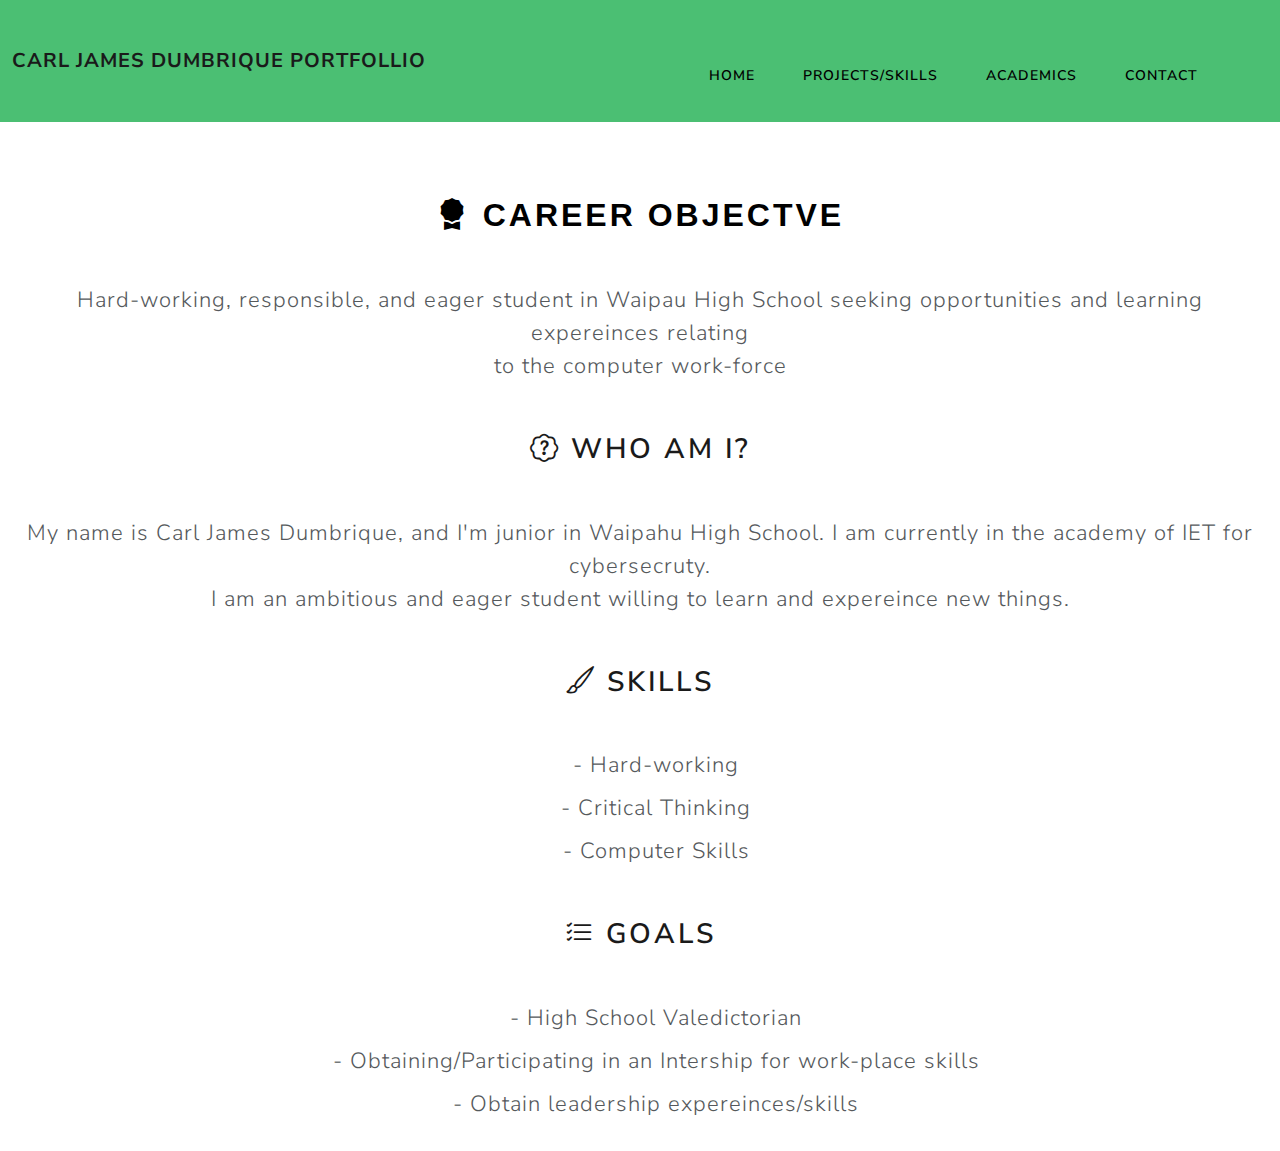
==== HTML/index.html @ a427bf1b "Update" ====
<!DOCTYPE html>
<html lang="en">
<head>
    <meta charset="UTF-8">
    <meta name="viewport" content="width=device-width, initial-scale=1.0">
    <link rel="stylesheet" type="text/css" href="../bootstrap.min.css">
            <link rel="preconnect" href="https://fonts.googleapis.com">
<link rel="preconnect" href="https://fonts.gstatic.com" crossorigin>
<link href="../bootstrap.min.css"rel="stylesheet"/>
<link rel="stylesheet" type="text/css" href="styles.css">
<link rel="stylesheet" href="https://cdn.jsdelivr.net/npm/bootstrap-icons@1.9.1/font/bootstrap-icons.css">


    <title>ElectronicPortfolio</title>
</head>
<body>

    <header>

    <nav class="navbar navbar-expand navbar-light bg-success">
        <div class="container-fluid">
            
            <a class="navbar-brand" href="#">Carl James Dumbrique Portfollio</a>
            <ul class="navbar-nav">
                <li class="nav-item">
                    <a class="nav-link" href="index.html">Home</a>
                </li>
                <li class="nav-item">
                    <a class="nav-link" href="#">Projects/Skills</a>
                </li>
                <li class="nav-item">
                    <a class="nav-link" href="experience.html">Academics</a>
                </li>
                <li class="nav-item">
                    <a class="nav-link" href="contact.html">Contact</a>
                </li>
            </ul>
        </div>
    </nav>
    </header>

    <main>
        <br>

        <h1 class="career-objective"><i class="bi bi-award-fill"></i> CAREER OBJECTVE</h1>
        <p> Hard-working, responsible, and eager student in Waipau High School 
            seeking opportunities and 
            learning expereinces relating <br>
            to the computer work-force</p>

        <h2><i class="bi bi-patch-question"></i> Who am I?</h2>
        
        <p>  My name is Carl James Dumbrique, and I'm junior in Waipahu High School. I am currently in the academy of IET for cybersecruty.<br> 
            I am an ambitious and eager student willing to 
            learn and expereince new things. 
        </p>

      

        

     

        <h2><i class="bi bi-brush"></i> Skills </h2>
        <ul>
            <div class="skills-centered">
                <p>- Hard-working</p>
                <p>- Critical Thinking</p>
                <p>- Computer Skills</p>
            </div>
          </ul>

  

        <h2><i class="bi bi-list-check"></i> Goals </h2>
        <ul>
            <div class="goals-centered">
            <p>- High School Valedictorian</p>
            <p>- Obtaining/Participating in an Intership for work-place skills</p>
            <p>- Obtain leadership expereinces/skills</p>
        </div>
          </ul>

        
    </main>
    
</body>
</html>
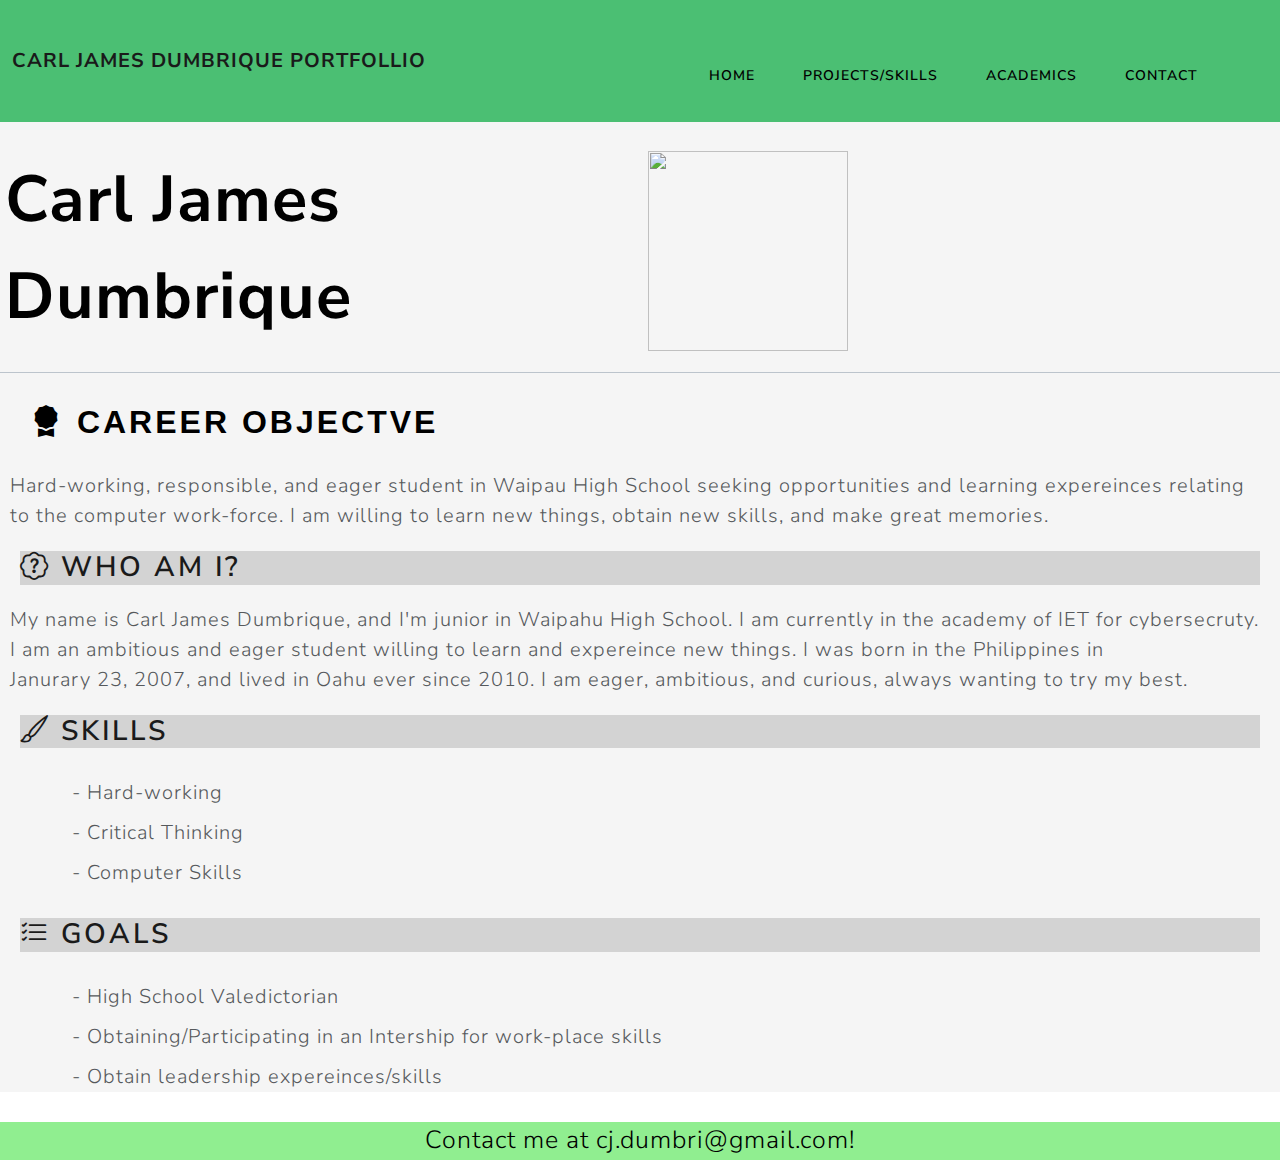
==== commit cb154226: "Update" ====
--- a/HTML/index.html
+++ b/HTML/index.html
@@ -37,23 +37,45 @@
             </ul>
         </div>
     </nav>
+
+
+
     </header>
 
     <main>
         <br>
 
+        <div class="clearfix">
+            <div class="img-container">
+             <div id="bold-name"> Carl James Dumbrique </div>  
+            </div>
+            <div class="img-container">
+                    <img  id="img-yearbook"  src="https://lh3.googleusercontent.com/pw/[base64]w854-h1400-s-no-gm?authuser=0" class="img-responsive img-rounded" />
+            </div>
+            
+        </div>
+
+        
+        
+       
+        
+        <hr>
         <h1 class="career-objective"><i class="bi bi-award-fill"></i> CAREER OBJECTVE</h1>
         <p> Hard-working, responsible, and eager student in Waipau High School 
             seeking opportunities and 
             learning expereinces relating <br>
-            to the computer work-force</p>
+            to the computer work-force. I am willing to learn
+        new things, obtain new skills, and make great memories.</p>
 
         <h2><i class="bi bi-patch-question"></i> Who am I?</h2>
         
         <p>  My name is Carl James Dumbrique, and I'm junior in Waipahu High School. I am currently in the academy of IET for cybersecruty.<br> 
             I am an ambitious and eager student willing to 
-            learn and expereince new things. 
+            learn and expereince new things. I was born in the Philippines in 
+            <br>Janurary 23, 2007,
+            and lived in Oahu ever since 2010. I am eager, ambitious, and curious, always wanting to try my best.
         </p>
+       
 
       
 
@@ -83,6 +105,12 @@
 
         
     </main>
+
+    <footer>
+        <div class="footer-text">
+            <div> Contact me at cj.dumbri@gmail.com!</div>
+        </div>
+    </footer>
     
 </body>
 </html>--- a/HTML/styles.css
+++ b/HTML/styles.css
@@ -2,7 +2,8 @@
 h1 {
     color:black;
     font-family: 'Gill Sans', 'Gill Sans MT', Calibri, 'Trebuchet MS', sans-serif;
-    text-align: center;
+    margin: 20px;
+    
     
 }
 
@@ -11,22 +12,22 @@
     background: lightgreen;
     color: black;
     font-size:28px
+    
 }
 
-p{
-    margin:50px;
-    text-align: center;
-    font-size:22px;
-}
 
  h2 {
     margin:50px;
-    text-align: center;
+    text-align: left;
+    margin: 20px;
+    background-color: lightgray;
+    
  }
 
  h4 {
    margin:20px;
-   text-align: center;
+   text-align: left;
+   margin: 20px;
  }
 
  ul {
@@ -35,8 +36,8 @@
  }
 
  .career-objective{
-    margin:50px;
-    text-align: center;
+    margin:30px;
+    text-align: left;
  }
 
  li {
@@ -45,7 +46,8 @@
 
  p {
     margin:10px;
-    text-align: center;
+    text-align: left;
+    font-size: 20px
  }
 
  .nav-link {
@@ -56,4 +58,93 @@
    font-weight: bold;
  }
 
+  .name-centered {
+   margin:50px;
+   text-align: center;
+   color: black
+  }
+
+  main {
+   background-color: whitesmoke;
+  }
+
+  h3 {
+   margin:20px;
+  }
+
+  .yearbook-photo {
+
+   display: block;
+   height: 200px;
+   width: 200px;
+   margin-left: auto;
+   margin-right: auto;
+   
+   
+
+  }
+
+  .whs-logo {
+   display: block;
+   height:300px;
+   width:300px;
+   margin-right:250px;
+  }
+
+  hr {
+   height: 1px;
+   color: #123455;
+   background-color: #123455;
+   border: none;
+  }
+
+  footer {
+   background-color:lightgreen;
+   color: black;
+  }
+
+  .footer-text{
+   font-size: 25px;
+   text-align: center;
+  }
+
+  #img-yearbook {
+   display: block;
+   height: 200px;
+   width: 200px;
+   margin-left: auto;
+   margin-right: auto;
+   float: right;
+  }
+
+  
+
+  .col-sm-2 {
+   font-size: 20px;
+  }
+
+  
+
+  .clearfix::after {
+   content: "";
+   clear: both;
+   display: table;
+
+  }
+
+  .img-container {
+   float: left;
+   width: 33.33%;
+   padding: 5px;
+ }
+
+ #bold-name {
+   font-size:65px;
+   font-weight:bold;
+   color: black;
+ }
+  
+  
+ 
+
  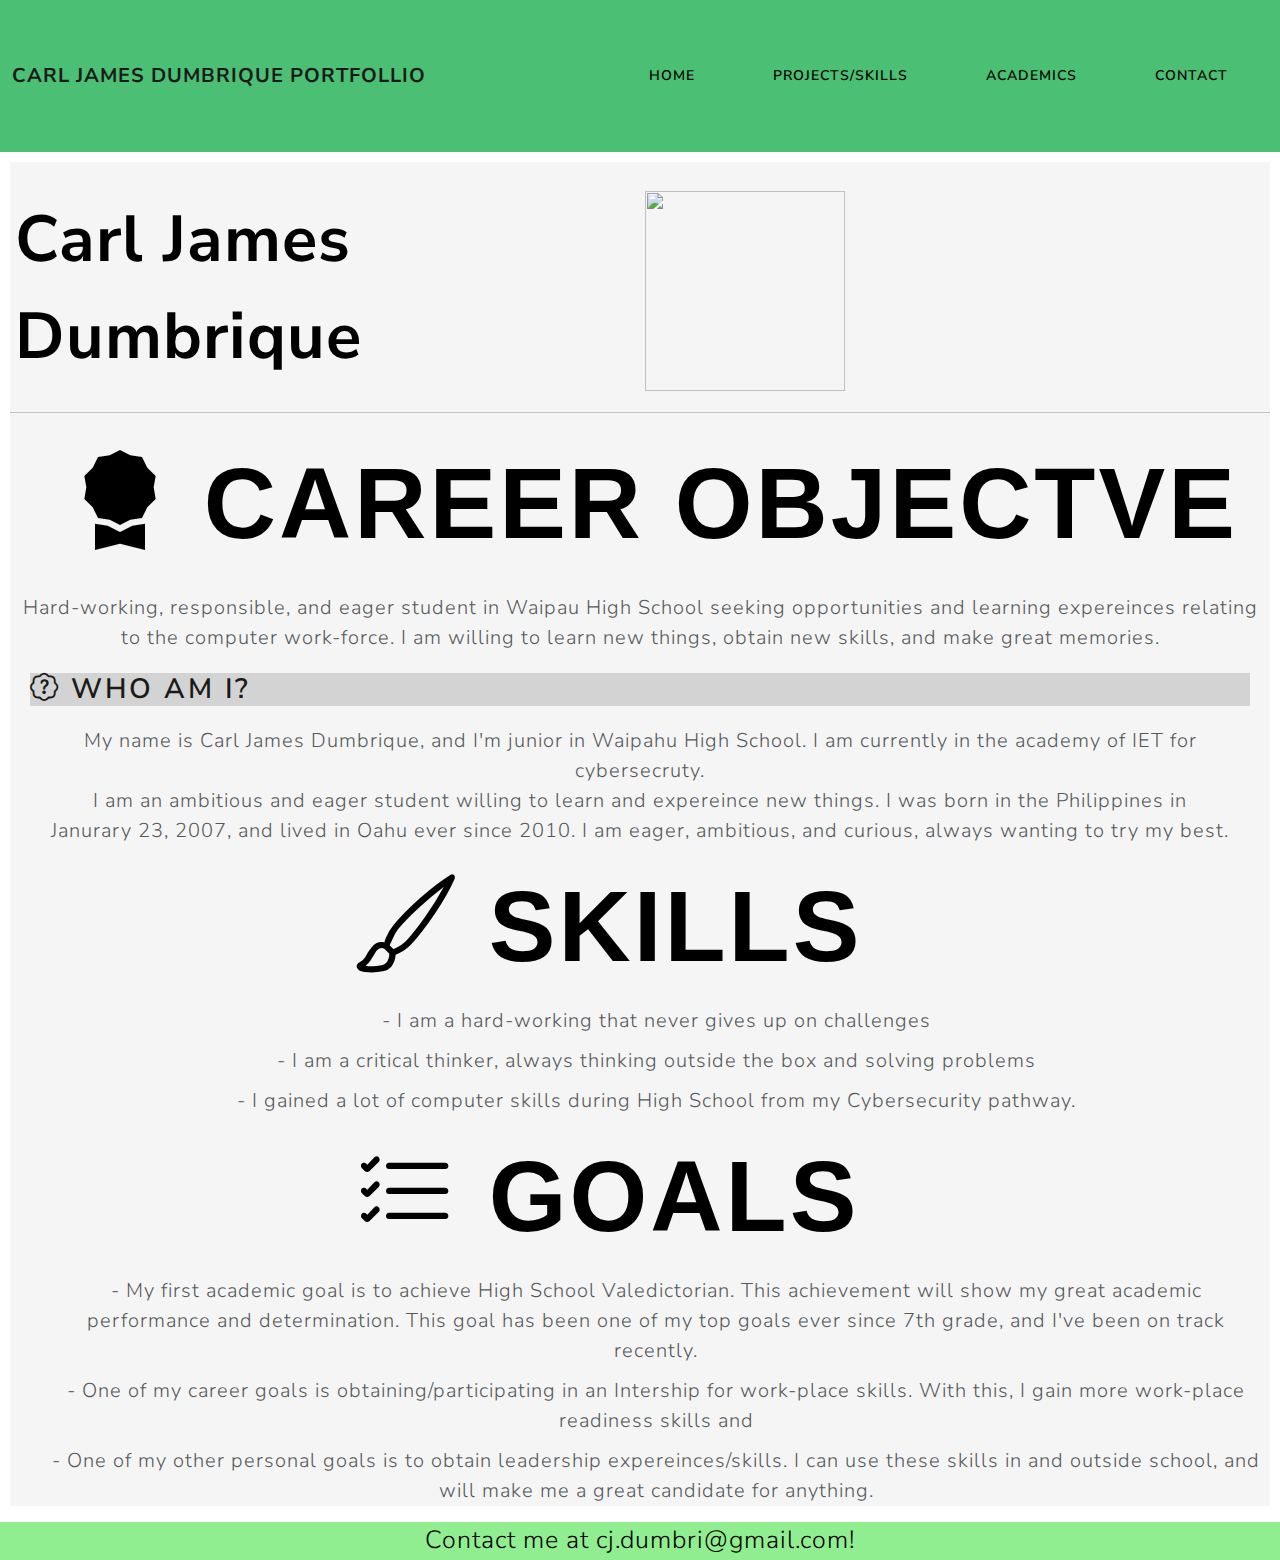
==== commit e6acd2ed: "Update" ====
--- a/HTML/index.html
+++ b/HTML/index.html
@@ -60,7 +60,7 @@
        
         
         <hr>
-        <h1 class="career-objective"><i class="bi bi-award-fill"></i> CAREER OBJECTVE</h1>
+        <h1 class="career-objective heading" ><i class="bi bi-award-fill"></i> CAREER OBJECTVE</h1>
         <p> Hard-working, responsible, and eager student in Waipau High School 
             seeking opportunities and 
             learning expereinces relating <br>
@@ -83,23 +83,25 @@
 
      
 
-        <h2><i class="bi bi-brush"></i> Skills </h2>
+        <h1 class="subHeading"><i class="bi bi-brush"></i> Skills </h1>
         <ul>
             <div class="skills-centered">
-                <p>- Hard-working</p>
-                <p>- Critical Thinking</p>
-                <p>- Computer Skills</p>
+                <p>- I am a hard-working that never gives up on challenges</p>
+                <p>- I am a critical thinker, always thinking outside the box and solving problems</p>
+                <p>- I gained a lot of computer skills during High School from my Cybersecurity pathway.</p>
             </div>
           </ul>
 
   
 
-        <h2><i class="bi bi-list-check"></i> Goals </h2>
+        <h1 class="subHeading"><i class="bi bi-list-check"></i> Goals </h1>
         <ul>
             <div class="goals-centered">
-            <p>- High School Valedictorian</p>
-            <p>- Obtaining/Participating in an Intership for work-place skills</p>
-            <p>- Obtain leadership expereinces/skills</p>
+            <p>- My first academic goal is to achieve High School Valedictorian. This achievement will show my great academic performance
+                and determination. This goal has been one of my top goals ever since 7th grade, and I've been on track recently.
+            </p>
+            <p>- One of my career goals is obtaining/participating in an Intership for work-place skills. With this, I gain more work-place readiness skills and </p>
+            <p>- One of my other personal goals is to obtain leadership expereinces/skills. I can use these skills in and outside school, and will make me a great candidate for anything.</p>
         </div>
           </ul>
 
--- a/HTML/styles.css
+++ b/HTML/styles.css
@@ -30,7 +30,7 @@
    margin: 20px;
  }
 
- ul {
+ li {
     margin:30px;
     text-align: center;
  }
@@ -46,7 +46,7 @@
 
  p {
     margin:10px;
-    text-align: left;
+    text-align: center;
     font-size: 20px
  }
 
@@ -64,8 +64,11 @@
    color: black
   }
 
+
+
   main {
    background-color: whitesmoke;
+   margin:10px;
   }
 
   h3 {
@@ -145,6 +148,24 @@
  }
   
   
- 
+ .subHeading {
+   font-size: 100px;
+   position: relative;
+   left: 50%;
+
+   transform: translate(-25%, 0%);
+
+ }
+
+ .heading {
+   font-size: 100px;
+   position: relative;
+   transform: translate(2.5%, 0%);
+
+ }
+
+ #pathway-left {
+   text-align: left;
+ }
 
  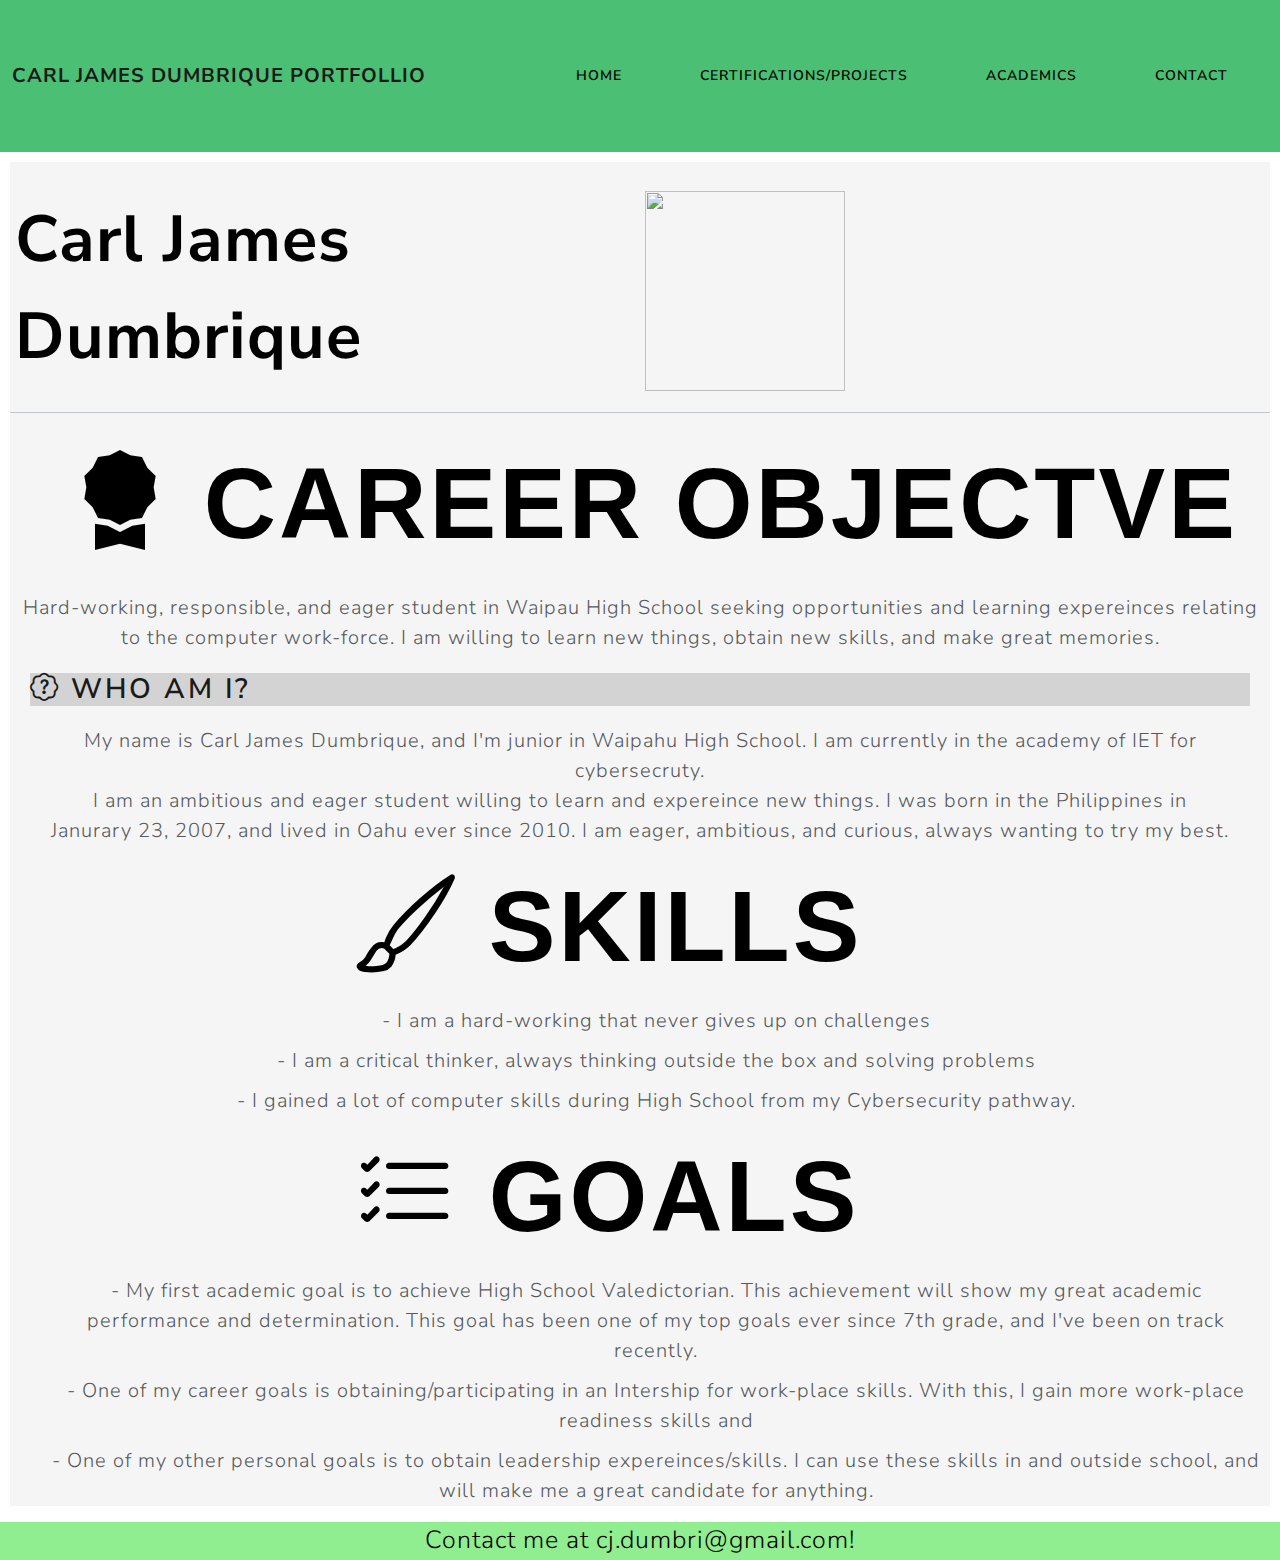
==== commit 0e9e8b22: "Update" ====
--- a/HTML/index.html
+++ b/HTML/index.html
@@ -26,7 +26,7 @@
                     <a class="nav-link" href="index.html">Home</a>
                 </li>
                 <li class="nav-item">
-                    <a class="nav-link" href="#">Projects/Skills</a>
+                    <a class="nav-link" href="projects.html">Certifications/Projects</a>
                 </li>
                 <li class="nav-item">
                     <a class="nav-link" href="experience.html">Academics</a>
--- a/HTML/styles.css
+++ b/HTML/styles.css
@@ -89,9 +89,9 @@
 
   .whs-logo {
    display: block;
-   height:300px;
-   width:300px;
-   margin-right:250px;
+   height:200px;
+   width:200px;
+   margin-right:300px;
   }
 
   hr {
@@ -168,4 +168,25 @@
    text-align: left;
  }
 
- + .ctl-logo {
+  display: block;
+  height:300px;
+  width:300px;
+  margin-right:300px;
+
+ }
+
+ .iet-logo {
+  display: block;
+  height:300px;
+  width:300px;
+  margin-right:250px;
+ }
+ 
+ .chs-logo {
+  display: block;
+  height:250px;
+  width:400px;
+  margin-right:250px;
+
+ }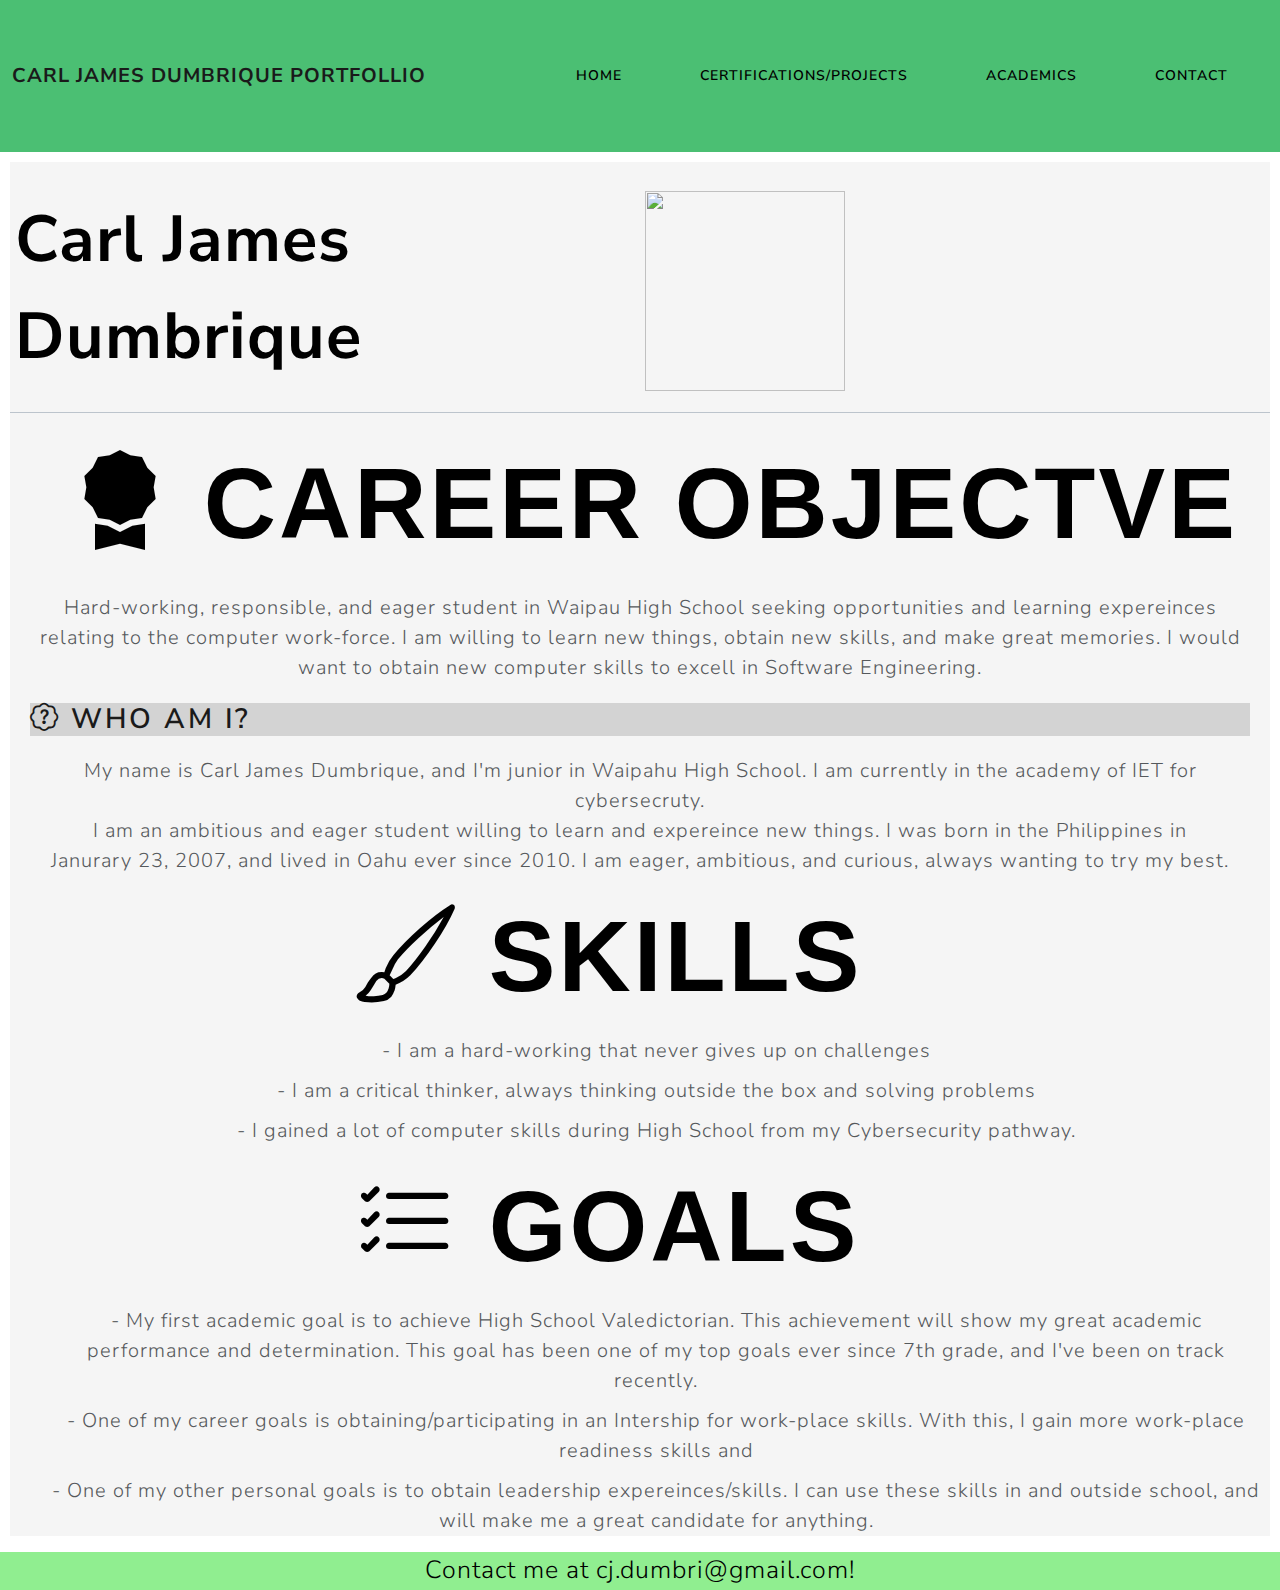
==== commit b69bdd2b: "Update" ====
--- a/HTML/index.html
+++ b/HTML/index.html
@@ -50,7 +50,7 @@
              <div id="bold-name"> Carl James Dumbrique </div>  
             </div>
             <div class="img-container">
-                    <img  id="img-yearbook"  src="https://lh3.googleusercontent.com/pw/[base64]w854-h1400-s-no-gm?authuser=0" class="img-responsive img-rounded" />
+                    <img  id="img-yearbook"  src="https://lh3.googleusercontent.com/pw/[base64]w854-h1400-s-no-gm?authuser=0" class="img-responsive img-rounded" />
             </div>
             
         </div>
@@ -63,9 +63,10 @@
         <h1 class="career-objective heading" ><i class="bi bi-award-fill"></i> CAREER OBJECTVE</h1>
         <p> Hard-working, responsible, and eager student in Waipau High School 
             seeking opportunities and 
-            learning expereinces relating <br>
+            learning expereinces <br> relating
             to the computer work-force. I am willing to learn
-        new things, obtain new skills, and make great memories.</p>
+        new things, obtain new skills, and make great memories. I would want to obtain new computer
+    skills to excell in Software Engineering.  </p>
 
         <h2><i class="bi bi-patch-question"></i> Who am I?</h2>
         
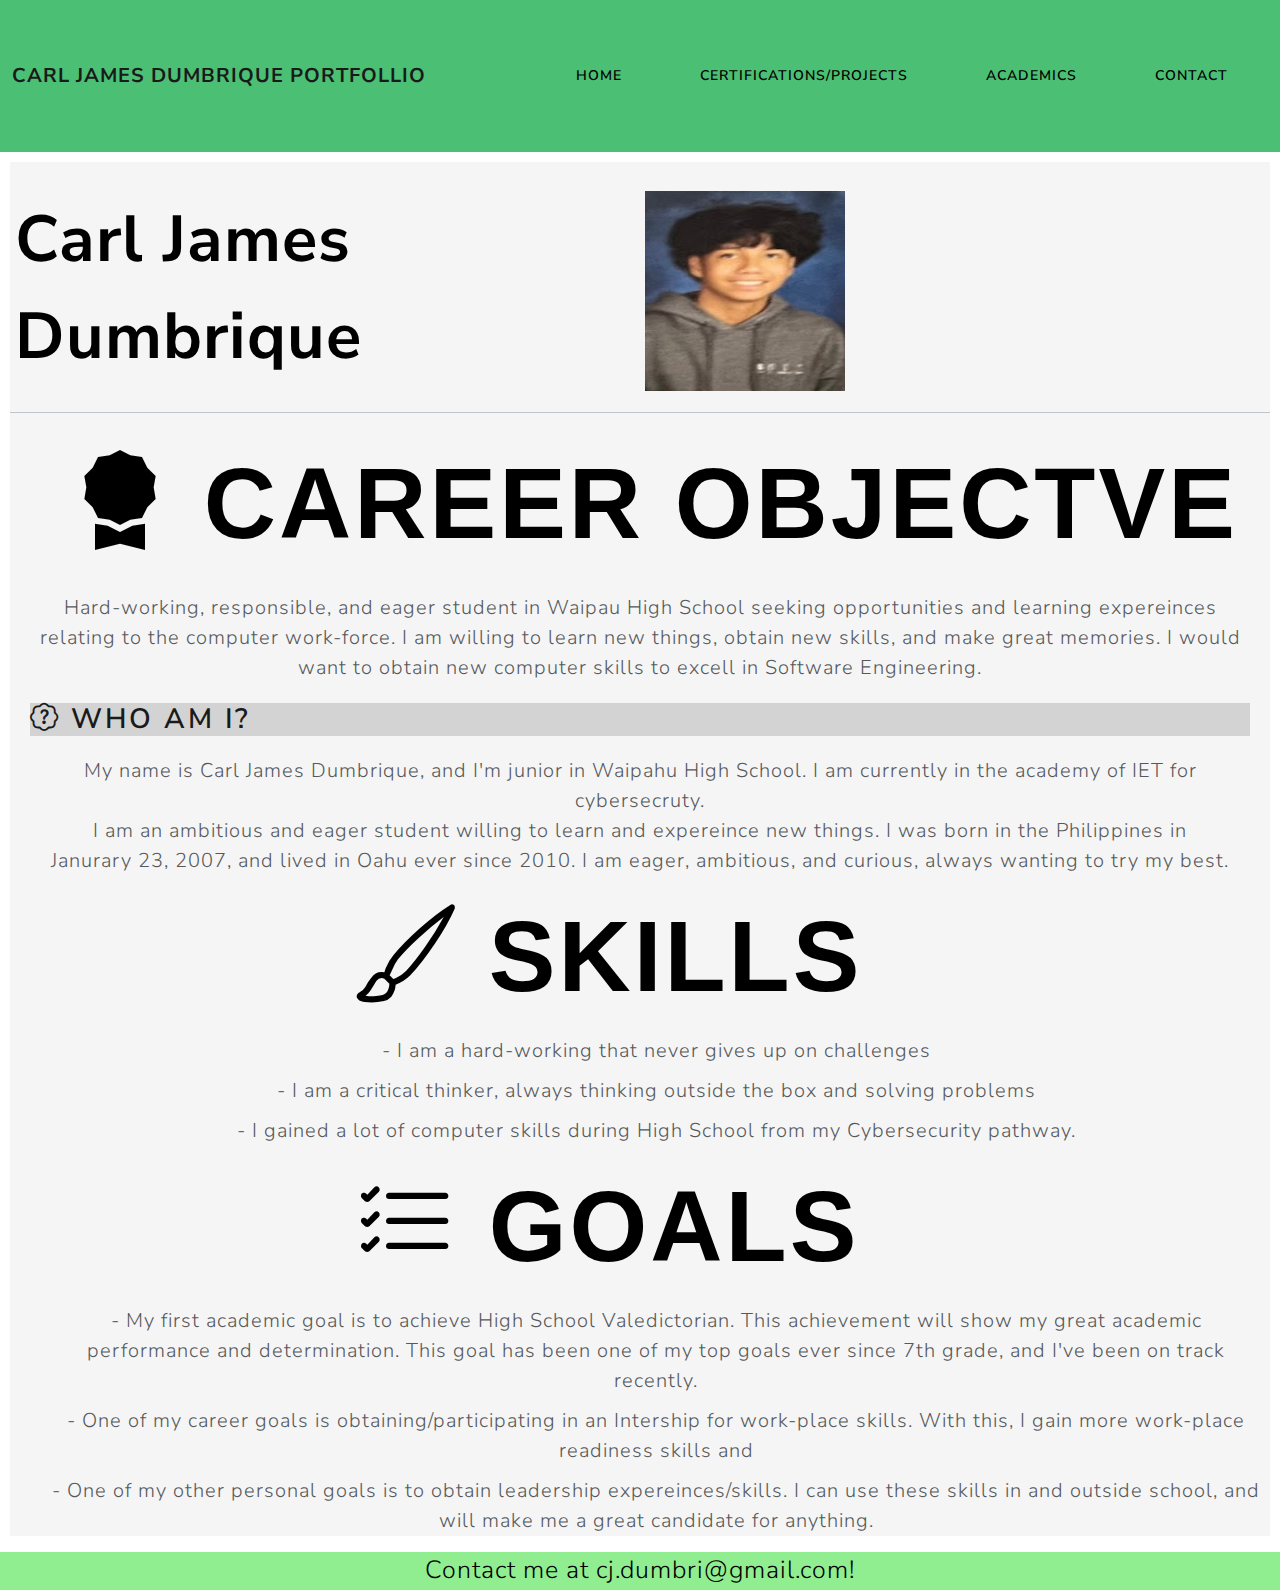
==== commit ccea779c: "was" ====
--- a/HTML/index.html
+++ b/HTML/index.html
@@ -11,7 +11,7 @@
 <link rel="stylesheet" href="https://cdn.jsdelivr.net/npm/bootstrap-icons@1.9.1/font/bootstrap-icons.css">
 
 
-    <title>ElectronicPortfolio</title>
+    <title>Electronic Portfolio</title>
 </head>
 <body>
 
@@ -50,7 +50,7 @@
              <div id="bold-name"> Carl James Dumbrique </div>  
             </div>
             <div class="img-container">
-                    <img  id="img-yearbook"  src="https://lh3.googleusercontent.com/pw/[base64]w854-h1400-s-no-gm?authuser=0" class="img-responsive img-rounded" />
+                    <img  id="img-yearbook"  src="yearbook.jpg" class="img-responsive img-rounded" />
             </div>
             
         </div>
